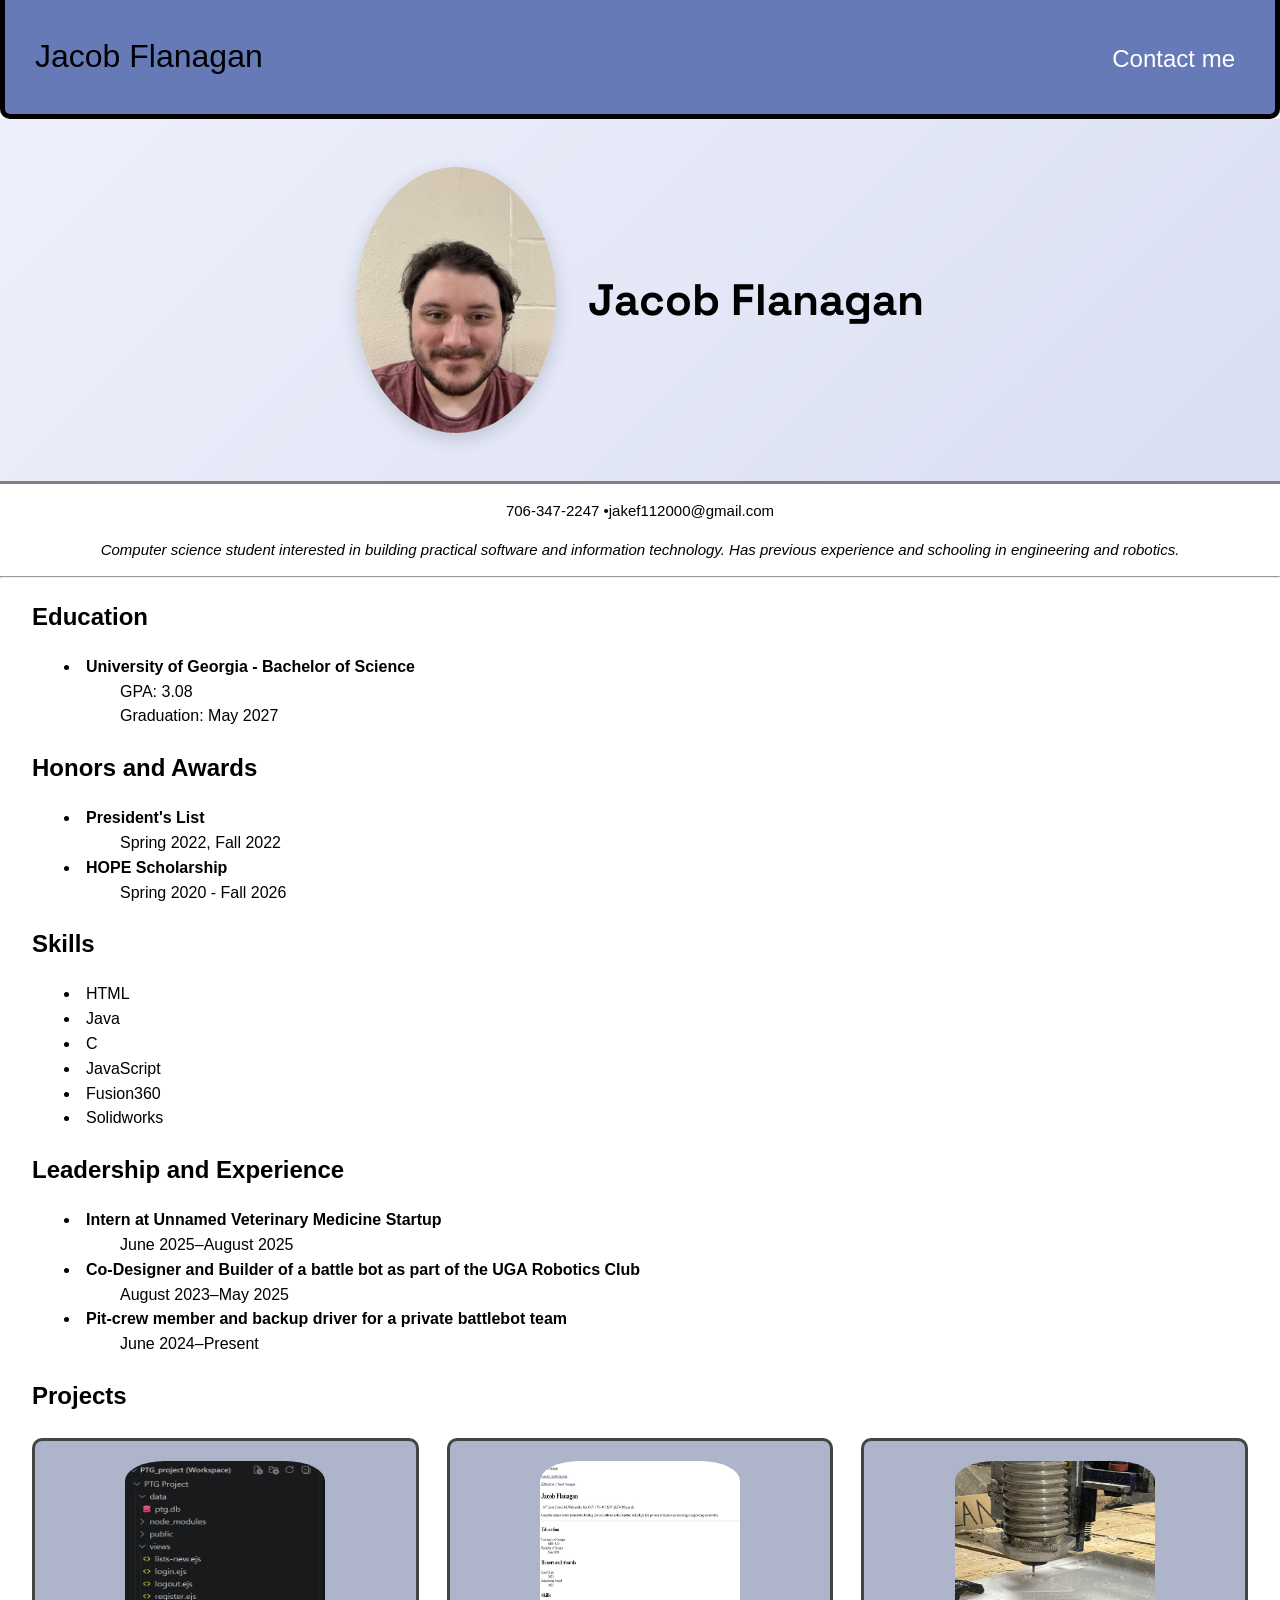
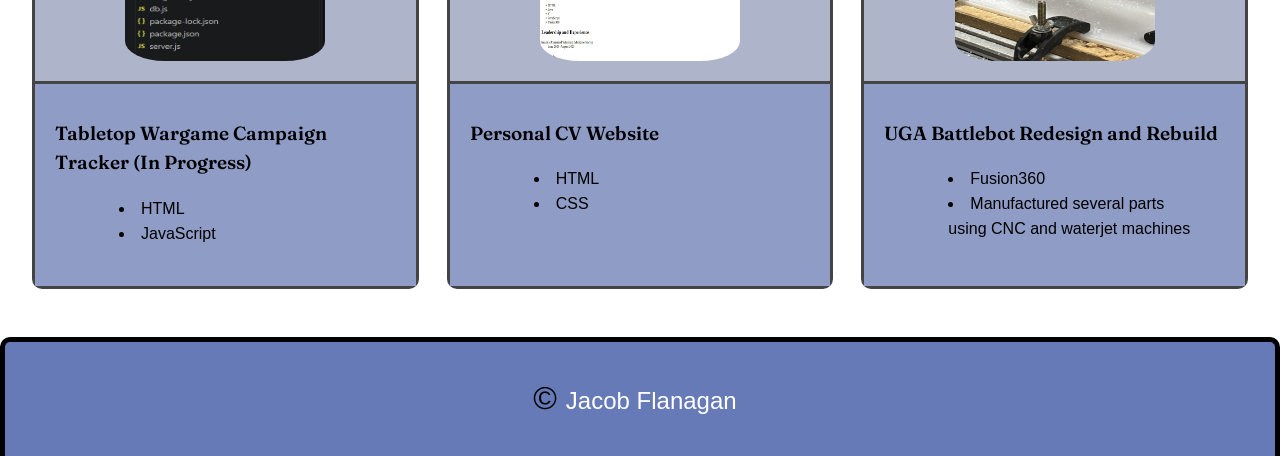
==== index.html @ 456ff7f3 "Add files via upload" ====
<!DOCTYPE html>
<html lang="en">
  <head>
    <meta charset="UTF-8" />
    <meta name="viewport" content="width=device-width, initial-scale=1.0" />
    <link rel="preconnect" href="https://fonts.googleapis.com">
    <link rel="preconnect" href="https://fonts.gstatic.com" crossorigin>
    <link href="https://fonts.googleapis.com/css2?family=Fraunces:wght@500;600&family=Space+Grotesk:wght@500;700&display=swap" rel="stylesheet">
    <link rel="stylesheet" href="css/style.css" />
    <title>Jacob Flanagan</title>
  </head>
  <body>
   
  <nav>
    <p>Jacob Flanagan</p>
    <p><a href="contact.html">Contact me</a></p>
  </nav>

  <main>

    <section class="profile">
      <header>
      <img src="images/headshot.jpg" alt="Headshot of Jacob Flanagan"width="200">
      <h1>Jacob Flanagan</h1>
      </header>
        <p class="address">
          706-347-2247 &bull; <a href="mailto:jakef112000@gmail.com"> jakef112000@gmail.com</a>
        </p>
        <p class="tagline">
          Computer science student interested in building practical software and information technology. Has previous experience and schooling in engineering and robotics. 
        </p>
    </section>

    <hr>

    <section id="education">
      <h2>Education</h2>
      <dl>
        <div>
          <dt>University of Georgia - Bachelor of Science</dt>
          <dd>GPA: 3.08</dd>
          <dd>Graduation: May 2027</dd>
        </div>
      </dl>
    </section>

    <section id="honors">
      <h2>Honors and Awards</h2>
      <dl>
        <div>
          <dt>President's List</dt>
          <dd>Spring 
            2022, Fall 2022</dd>
        </div>
        <div>
          <dt>HOPE Scholarship</dt>
          <dd>Spring 2020 - Fall 2026</dd>
        </div>
      </dl>
    </section>

    <section id="skills">
      <h2>Skills</h2>
      <ul class="skills">
        <li>HTML</li>
        <li>Java</li>
        <li>C</li>
        <li>JavaScript</li>
        <li>Fusion360</li>
        <li>Solidworks</li>
      </ul>
    </section>

    <section id="experience">
      <h2>Leadership and Experience</h2>
     <dl>
       <div>
        <dt>Intern at Unnamed Veterinary Medicine Startup</dt>
         <dd>June 2025&ndash;August 2025</dd>
        </div>
        <div>
          <dt>Co-Designer and Builder of a battle bot as part of the UGA Robotics Club</dt>
          <dd>August 2023&ndash;May 2025</dd>
          <dt><a>Pit-crew member and backup driver for a private battlebot team</a></dt>
          <dd>June 2024&ndash;Present</dd>
        </div>
     </dl>
    </section>
 
    <section id="projects">
      <h2>Projects</h2>
 
      <div class="three-col">
 
        <div class="project card">
          <img src="images/image1.jpg" alt="Screenshot of the tabletop wargame campaign tracker website's files" width="200" height="200">
          <div class="project-body">
            <h3>Tabletop Wargame Campaign Tracker (In Progress)</h3>
            <ul>
              <li>HTML</li>
              <li>JavaScript</li>
            </ul>
          </div>
        </div>
 
        <div class="project card">
          <img src="images/image2.jpg" alt="Screenshot of my CV website" width="200" height="200" >
          <div class="project-body">
            <h3>Personal CV Website</h3>
            <ul>
              <li>HTML</li>
              <li>CSS</li>
            </ul>
          </div>
        </div>
 
        <div class="project card">
          <img src="images/image0.jpg" alt="Photo of a part being produced for the updated battlebot" width="200" height="200">
          <div class="project-body">
            <h3>UGA Battlebot Redesign and Rebuild</h3>
            <ul>
              <li>Fusion360</li>
              <li>Manufactured several parts using CNC and waterjet machines</li>
            </ul>
          </div>
        </div>
 
      </div>
 
    </section>
  </main>

  <footer>
    <p>&copy; <a href="contact.html">Jacob Flanagan</a></p>
    <a href="https://www.linkedin.com/in/jacob-flanagan-776a3b167" target="_blank" rel="noopener" aria-label="Jacob Flanagan on LinkedIn">
      <i class="fa-brands fa-linkedin"></i>
    </a>
  </footer>


  </body>
</html>
---- css/style.css ----
body {
  margin: 0;
  font-family: -apple-system, BlinkMacSystemFont, "Segoe UI", Helvetica, Arial, sans-serif;
  background-color: var(--paper);
  color: var(--ink);
  line-height: 1.55;
}
main {
  margin: 0 auto;
}

/****************   Nav Section **********************/
nav {
  display: flex;
  justify-content: space-between;
	background-color: #677ab8;
  padding: 0px 0px 0px 30px;
  font-size: 2em;  
  border-bottom: 5px solid #000000;
  border-left: 5px solid #000000;
  border-right: 5px solid #000000;
  border-radius: 0px 0px 10px 10px;
}
nav a {
  text-decoration: none;
  color: white;
  padding: 10px 40px 0px 0px;
  font-size: .75em;

}
nav a:hover {
  text-decoration: underline;
} 

/***********************  Footer Section   **************************/
footer {
  display: flex;
  justify-content: center;
	background-color: #677ab8;
  padding: 0px 0px 0px 30px;
  font-size: 2em;
  border-top: 5px solid #000000;
  border-left: 5px solid #000000;
  border-right: 5px solid #000000;
  border-radius: 10px 10px 0px 0px; 
}
footer a {
  text-decoration: none;
  color: white;
  padding: 0px 20px 0px 0px;
  font-size: .75em;

}

/*********** Splash Page ************************/
header {
  display: flex;
  justify-content: center;
  align-items: center;
  gap: 32px;
  padding: 48px 32px;
  background: linear-gradient(135deg, #eef1fb 0%, #d9def2 100%);
  border-bottom: 3px solid #818181;
}

header h1 {
  font-family: "Space Grotesk", sans-serif;
  font-weight: 700;
  font-size: 44px;
  color: var(--muted);
  margin: 0;
}

header img {
  display: flex;
  width: 200px;
  align-items: center;
  border-radius: 50%;
  border: 4px solid var(--blue);
  box-shadow: 0 6px 18px rgba(28, 31, 43, 0.18);
 
}

.address {
  display: flex;
  justify-content: center;
  font-size: 15px;
  color: var(--muted);
}

.tagline {
  text-align: center;
  font-size: 15px;
  font-style: italic;
  color: var(--ink);
}

/************* Sections ********************/
hr {

}

section h2 {
  padding: 0px 32px 0px 32px;
}

section h3 {
  font-family: "Fraunces", serif;
  font-weight: 600;
  font-size: 19px;
  color: #000000;
}

section dl {
  display: grid;
  padding: 0px 32px 0px 32px;
}
section dt {
  font-weight: bold;
  padding-left: 32px;
  display: list-item;
  list-style-type: disc;
  list-style-position: inside;
}
section li {
  padding-left: 32px;
  display: list-item;
  list-style-type: disc;
  list-style-position: inside;
}
section ul {
  padding: 0px 32px 0px 32px;
}

section a {
  text-decoration: none;
  color: #000000;
}

section a:hover {
  text-decoration: underline;
}

/**************   Projects   *****************/
.three-col {
	display: grid;
  grid-template-columns: repeat(3, 1fr);
  gap: 28px;
  margin: 24px 32px 48px;
}

.card img {
align-self: center;
border-radius: 40px;
padding: 20px 0px 20px 0px;
}

.card .project-body {
  border-top: 3px solid #454444;
  padding: 16px 20px 24px;
  background-color: #8f9cc5;
  flex-grow: 1;
}

.card {
  display: flex;
  justify-content: center;
  flex-direction: column;
  border-radius: 10px;
  border: #454444 3px solid;
  background-color: #aeb5cb;
}

.card:hover {
  transform: translateY(-6px);
  box-shadow: 0 10px 20px rgba(0, 0, 0, 0.25);
}
/**************   Responsiveness   *****************/
@media (max-width: 680px) {
    nav {
      flex-direction: column;
      align-items: flex-start;
      padding: 15px 20px;
      gap: 8px;
    }

    .three-col {
      grid-template-columns: 1fr;
      margin: 24px;
      justify-items: center;
    }

    card {
      width: 100%;
      max-width: 400px;
    }
}

/**************   Contact Page   *****************/
.one-col {
  display: flex;
  flex-direction: column;
  justify-content: center;
  margin: 40px auto;
  padding: 0 24px;
  gap: 12px;
}


textarea, input {
  display: block;
  width: 100%;
  margin: 0 auto;
  font-family: inherit;
  font-size: 16px;
  padding: 10px 14px;
  border: 2px solid #020202;
  border-radius: 8px;
  background: #ffffff;
  max-width: 480px;
}

main dl dt {
  font-weight: bold;
  padding: 0px 0px 0px 32px;
  display: list-item;
  list-style-type: disc;
  list-style-position: inside;
}
main dl dd {
  padding: 0px 0px 0px 48px;
}

form div {
  text-align: center;
}
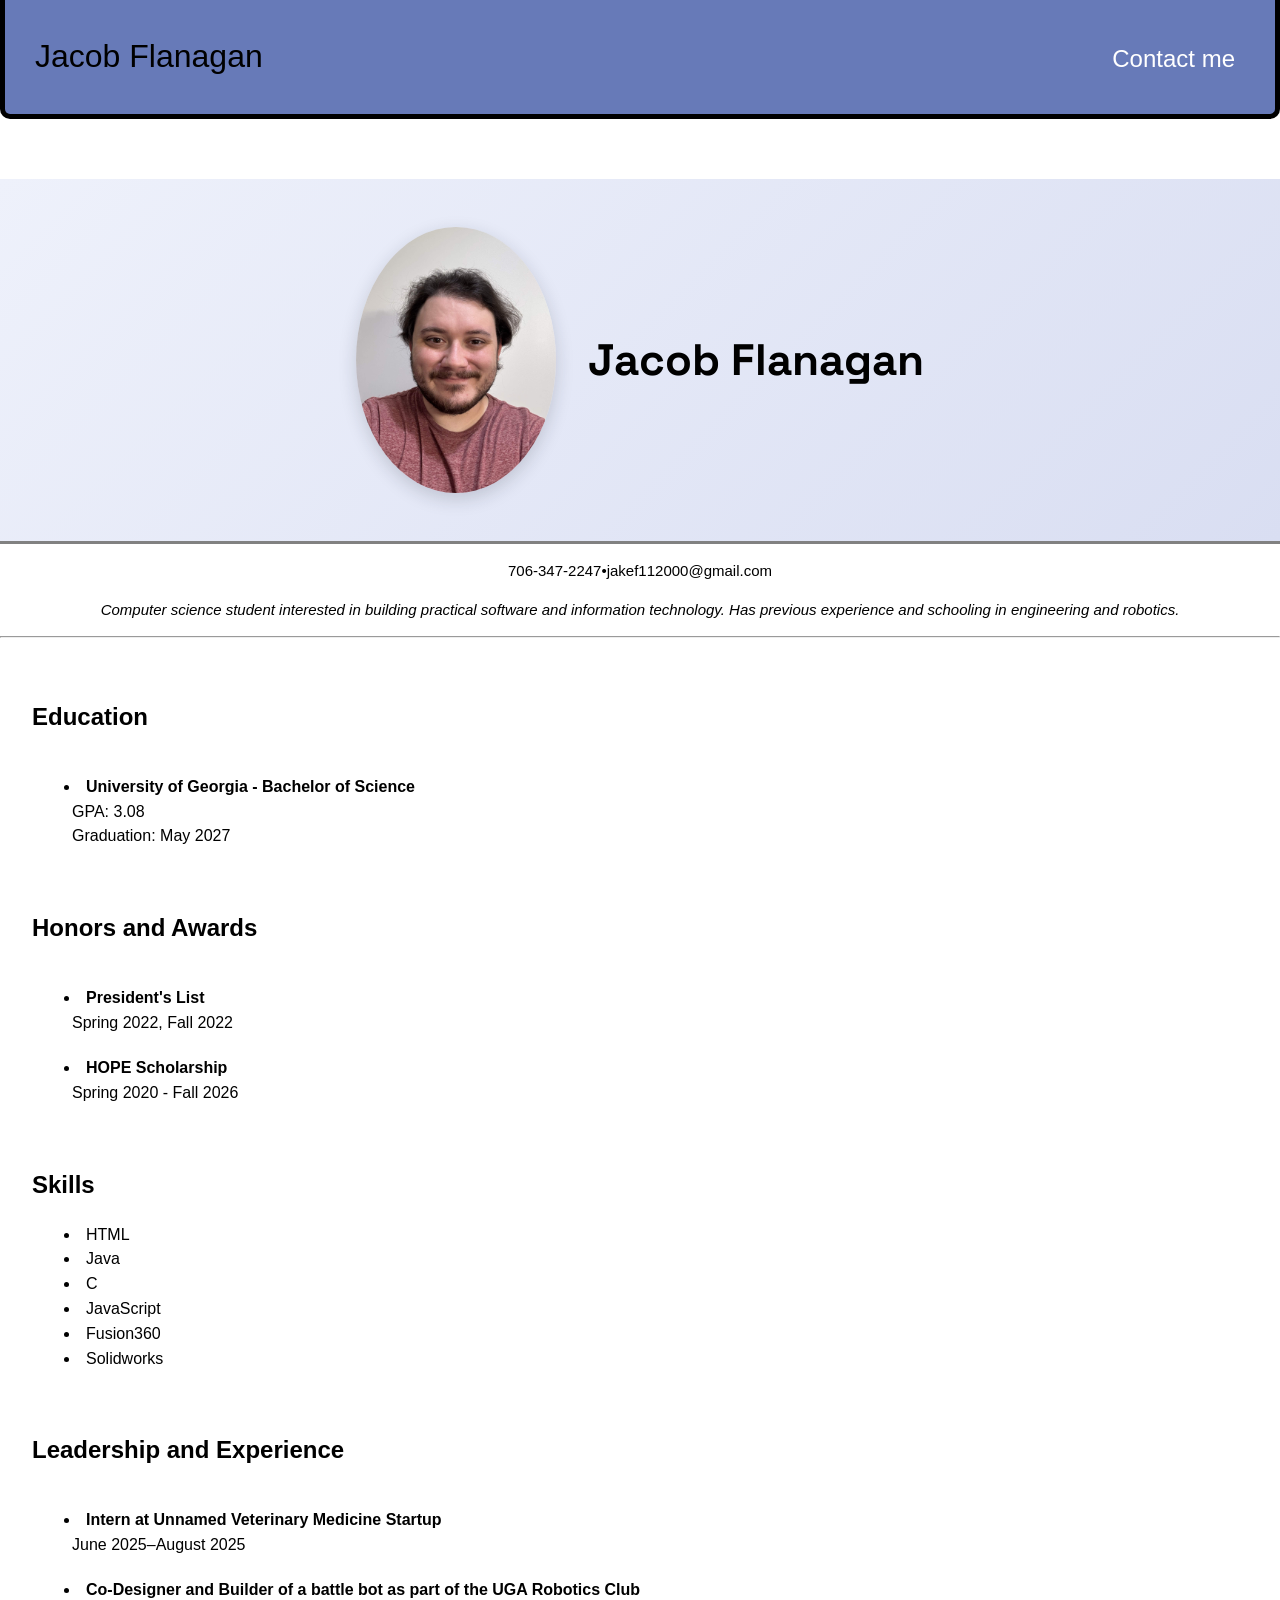
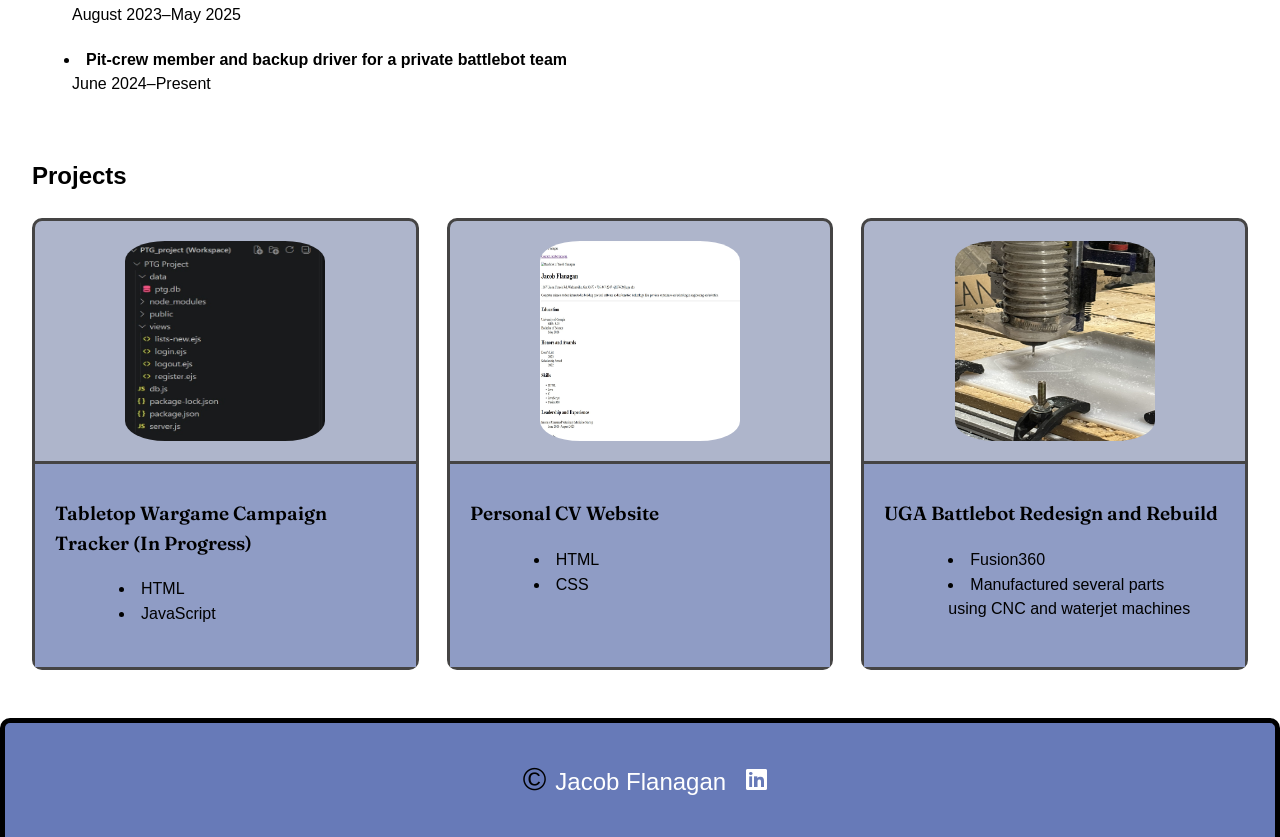
==== commit 9ac0fe03: "Add files via upload" ====
--- a/index.html
+++ b/index.html
@@ -7,7 +7,8 @@
     <link rel="preconnect" href="https://fonts.gstatic.com" crossorigin>
     <link href="https://fonts.googleapis.com/css2?family=Fraunces:wght@500;600&family=Space+Grotesk:wght@500;700&display=swap" rel="stylesheet">
     <link rel="stylesheet" href="css/style.css" />
-    <title>Jacob Flanagan</title>
+    <link rel="stylesheet" href="https://cdnjs.cloudflare.com/ajax/libs/font-awesome/6.5.2/css/all.min.css" />
+    <title>Jacob Flanagan - About </title>
   </head>
   <body>
    
@@ -24,7 +25,7 @@
       <h1>Jacob Flanagan</h1>
       </header>
         <p class="address">
-          706-347-2247 &bull; <a href="mailto:jakef112000@gmail.com"> jakef112000@gmail.com</a>
+          706-347-2247&bull; <a href="mailto:jakef112000@gmail.com"> jakef112000@gmail.com</a>
         </p>
         <p class="tagline">
           Computer science student interested in building practical software and information technology. Has previous experience and schooling in engineering and robotics. 
@@ -81,7 +82,7 @@
         <div>
           <dt>Co-Designer and Builder of a battle bot as part of the UGA Robotics Club</dt>
           <dd>August 2023&ndash;May 2025</dd>
-          <dt><a>Pit-crew member and backup driver for a private battlebot team</a></dt>
+          <dt>Pit-crew member and backup driver for a private battlebot team</dt>
           <dd>June 2024&ndash;Present</dd>
         </div>
      </dl>
--- a/css/style.css
+++ b/css/style.css
@@ -36,6 +36,7 @@
 footer {
   display: flex;
   justify-content: center;
+  align-items: center;
 	background-color: #677ab8;
   padding: 0px 0px 0px 30px;
   font-size: 2em;
@@ -139,6 +140,10 @@
 
 section a:hover {
   text-decoration: underline;
+}
+
+section{
+  margin-top: 60px;
 }
 
 /**************   Projects   *****************/
@@ -210,6 +215,8 @@
 textarea, input {
   display: block;
   width: 100%;
+  max-width: 1000px;
+  box-sizing: border-box;
   margin: 0 auto;
   font-family: inherit;
   font-size: 16px;
@@ -217,7 +224,11 @@
   border: 2px solid #020202;
   border-radius: 8px;
   background: #ffffff;
-  max-width: 480px;
+}
+
+textarea {
+  height: 150px;
+  resize: vertical;
 }
 
 main dl dt {
@@ -226,11 +237,38 @@
   display: list-item;
   list-style-type: disc;
   list-style-position: inside;
+  margin-top: 20px;
 }
 main dl dd {
-  padding: 0px 0px 0px 48px;
+  /*padding: 0px 0px 0px 48px;*/
 }
 
 form div {
   text-align: center;
+  margin-bottom: 10px;
+}
+
+form{
+  text-align: center;
+  background-color: #f0f0f0;
+  border: 2px solid #020202;
+  border-radius: 12px;
+  padding: 30px;
+  margin: 20px auto;
+  width: 90%;
+  max-width: 700px;
+  box-sizing: border-box;
+}
+
+h1{
+  text-align: center;
+}
+
+a {
+  color: inherit;
+  text-decoration: none;
+}
+
+a:hover {
+  text-decoration: underline;
 }
